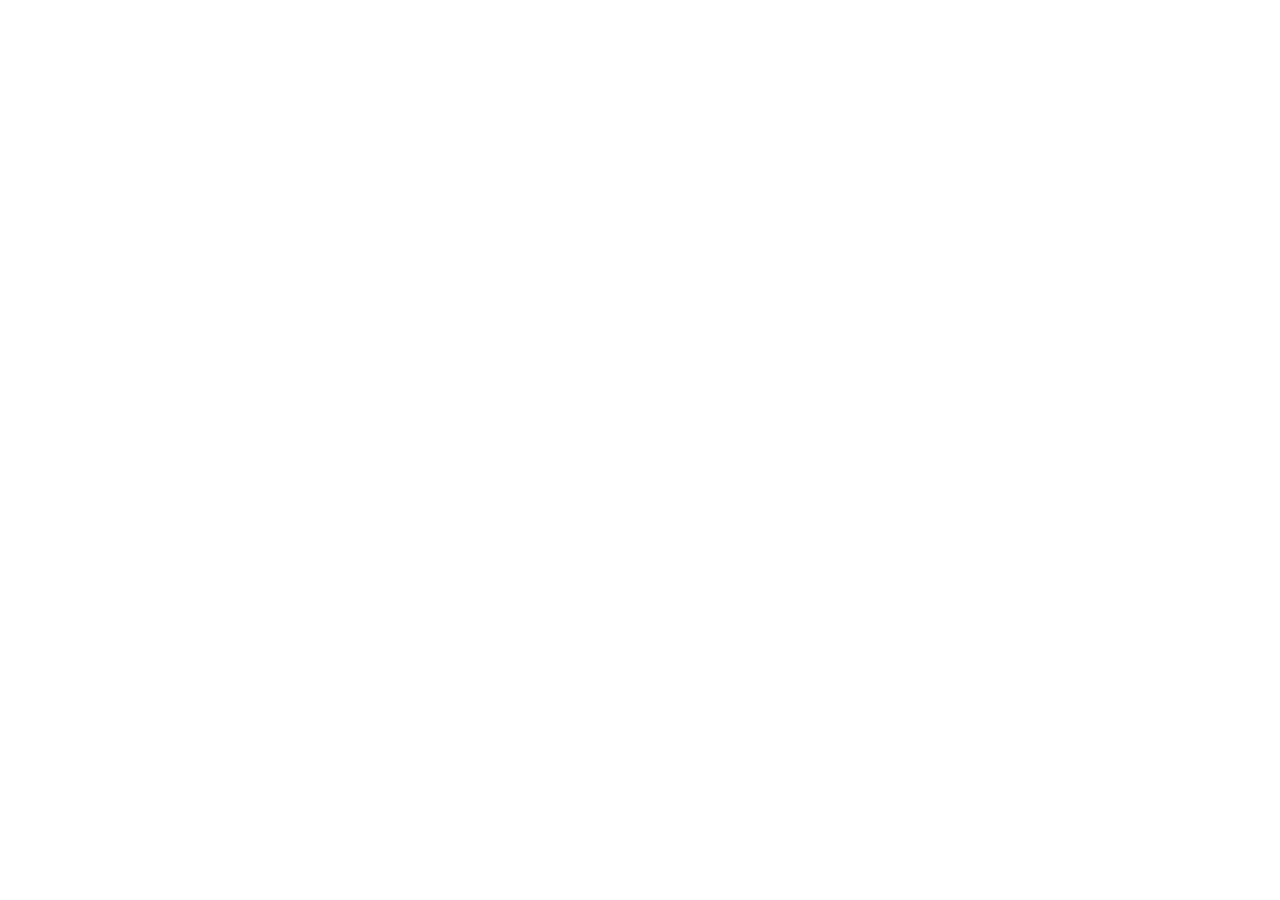
==== index.html @ 6d69ca08 "Initiating all basic files" ====
<!DOCTYPE html>
<html lang="en">
<head>
    <meta charset="UTF-8">
    <meta name="viewport" content="width=device-width, initial-scale=1.0">
    <title>Sign Up Form</title>
    <link rel="stylesheet" href="styles.css">
</head>
<body>
    
</body>
</html>
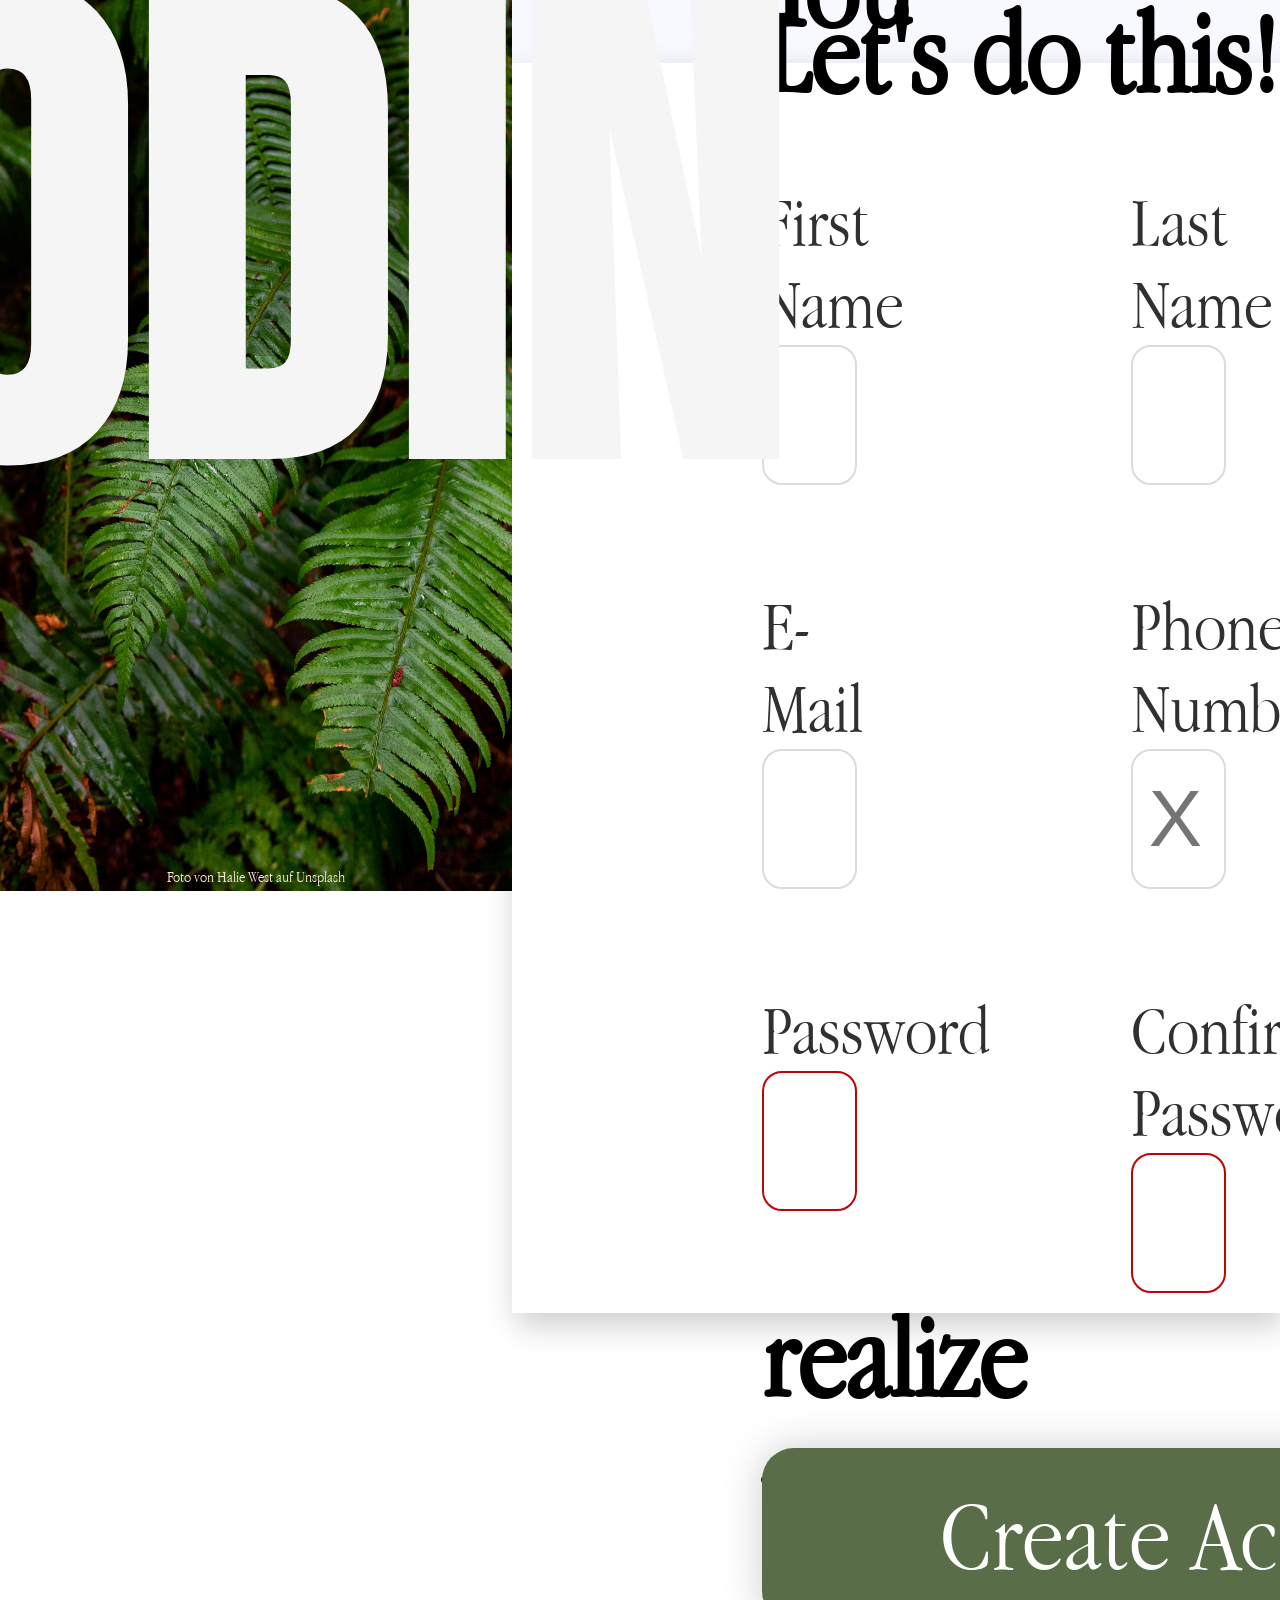
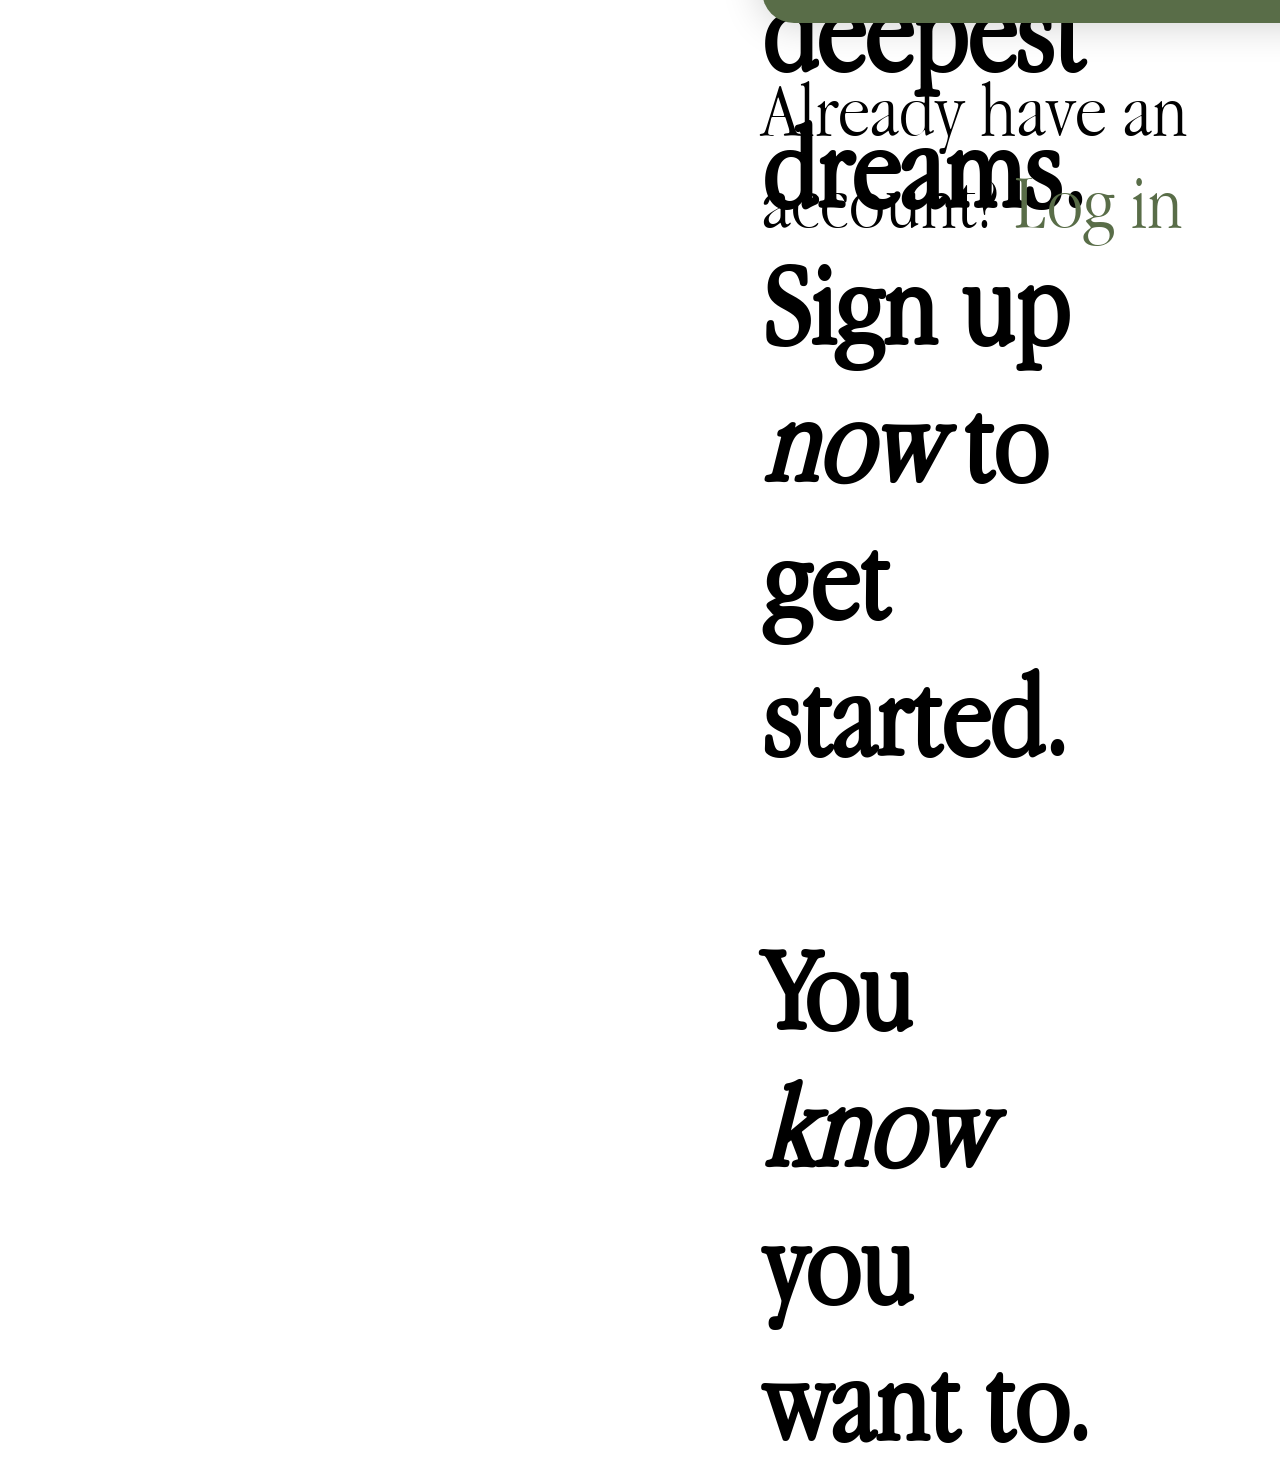
==== commit 22d3e645: "chaged names of documents" ====
--- a/index.html
+++ b/index.html
@@ -4,9 +4,64 @@
     <meta charset="UTF-8">
     <meta name="viewport" content="width=device-width, initial-scale=1.0">
     <title>Sign Up Form</title>
-    <link rel="stylesheet" href="styles.css">
+    <link rel="stylesheet" href="02_styles.css">
 </head>
 <body>
+    <div class="image-container">
+        <img src="Images/halie-west-25xggax4bSA-unsplash.jpg" alt="Jungle Leaves">
+        <div>
+            <img src="Images/odin-logo.png" alt="Odin Logo">
+            <h1>Odin</h1>
+        </div>
+    </div>
     
+    <div class="main">
+
+        <div class="container01">
+            <p><b>
+                This is not a real online service! You know you need something <br>
+                    like this in your life to help you realize your deepest dreams. <br>
+                    Sign up <i>now</i> to get started.
+                    <br><br>
+                    You <i>know</i> you want to.
+            </b></p>
+        </div>
+        <div class="container02">
+            <h2><b>Let's do this!</b></h2>
+            <form action="" method="post" id="SignIn">
+                
+                <p>
+                    <label for="firstName">First Name</label>
+                    <input type="text" id="firstName" name="firstName" required>
+                </p>
+                <p>
+                    <label for="lastName">Last Name</label>
+                    <input type="text" id="lastName" name="lastName" required>
+                </p>
+                <p>
+                    <label for="email">E-Mail</label>
+                    <input type="email" id="email" name="email" required>
+                </p>
+                <p>
+                    <label for="phoneNumber">Phone Number</label>
+                    <input type="text" id="phoneNumber" name="phoneNumber" pattern="d \d{3} \d{3}" placeholder="X XXX XXX" required>
+                </p>
+                <p>
+                    <label for="password">Password</label>
+                    <input type="password" id="password" name="password" required>
+                </p>
+                <p>
+                    <label for="confirmPassword">Confirm Password</label>
+                    <input type="password" id="confirmPassword" name="confirmPassword" required>
+                </p>
+                
+            </form>
+        </div>
+        <div class="container03">
+            <button form="SignIn" type="submit">Create Account</button>
+            <p>Already have an account? <span>Log in</span></p>
+        </div>
+
+    </div>
 </body>
 </html>
--- a/02_styles.css
+++ b/02_styles.css
@@ -0,0 +1,208 @@
+@font-face {
+    font-family: 'Apple Garamond';
+    src: url('Fonts/transfonter.org-20260317-183423/AppleGaramondLight.woff2') format('woff2'),
+        url('Fonts/transfonter.org-20260317-183423/AppleGaramondLight.woff') format('woff');
+    font-weight: 300;
+    font-style: normal;
+    font-display: swap;
+}
+
+@font-face {
+    font-family: 'Bebas Neue';
+    src: url('Fonts/transfonter.org-20260317-183423/BebasNeue-Regular.woff2') format('woff2'),
+        url('Fonts/transfonter.org-20260317-183423/BebasNeue-Regular.woff') format('woff');
+    font-weight: normal;
+    font-style: normal;
+    font-display: swap;
+}
+
+*{
+    margin: 0px;
+    padding: 0px;
+    box-sizing: border-box;
+}
+
+html {
+    font-family: "Apple Garamond",Arial, Helvetica, sans-serif;
+    height: 100%;
+    width: 100%;
+
+}
+
+body {
+    display: flex;
+
+    margin: 0 auto;
+    width: 100%;
+    height: 100%;
+}
+
+h1{
+    font-family: "Bebas Neue";
+    color: whitesmoke;
+    font-size: 40rem;
+    width: auto;
+    height: auto;
+}
+
+form{
+
+    display: flex;
+    flex-direction: row;
+    flex-wrap: wrap;   
+}
+
+form p{
+    padding: 0 0 100px 250px;
+    width: 48%;
+
+    display: flex;
+    flex-direction: column;
+
+}
+
+input {
+    width: 80%;
+    height: 140px;
+    font-size: 1em;
+
+    padding: 4px 16px;
+
+    border-radius: 20px;
+    border: 2px solid rgb(219, 219, 219);
+}
+
+label {
+    font-size: 0.9em;
+    color: rgb(48, 48, 48);
+}
+
+input[type="password"]:invalid{
+    border-color: rgb(189, 5, 5);
+}
+
+input:focus{
+    
+    border: 2px solid rgb(62, 62, 247);
+    box-shadow: 4px 4px 12px rgba(0,0,0,0.2);
+    outline: none;
+
+}
+
+h2{
+    margin-left: 250px;
+}
+
+button{
+    font-family: "Apple Garamond",Arial, Helvetica, sans-serif;
+    
+    margin: 125px 0  0 250px;
+
+    color: white;
+    background-color: #596D48;
+    border-radius: 32px;
+    box-shadow: 0 0 40px rgba(0,0,0,0.2);
+
+    border: none;
+
+    height: 175px;
+    width: 900px;
+    font-size: 1.3em;
+}
+
+button:hover{
+    background-color: #3d4b31;
+}
+
+button:focus{
+    background-color: #2c3624;
+}
+
+span{
+    color: #596D48;
+}
+
+.main{
+    height: 100%;
+    width: 60%;
+
+    display: flex;
+    flex-direction: column;
+    justify-content: center;
+    gap: 10px;
+
+    font-size: 5rem;
+
+    background-color: ghostwhite;
+}
+
+.container01{
+    font-size: 1.5em;
+    padding: 1.5em;
+    padding-left: 250px;
+}
+.container01,
+.container02,
+.container03{
+    height: auto;
+}
+
+.container02{
+    background-color: white;
+    padding: 64px 0;
+    height: 1250px;
+
+    display: flex;
+    flex-direction: column;
+    justify-content: center;
+    gap: 60px;
+
+    box-shadow: 4px 12px 30px rgba(0,0,0,0.2);
+}
+
+.container01,
+.container03{
+    height: 1000px;
+}
+
+.container03 p{
+    margin: 40px 0 0 250px;
+}
+
+.image-container{
+    position: relative;
+    width: 40%;
+    height: 100%;
+    
+    max-height: 99%;
+}
+.image-container::after{
+    content: "Foto von Halie West auf Unsplash";
+    position: absolute;
+    color: antiquewhite;   
+    bottom: 5px;
+    left: 50%;
+    transform: translateX(-50%);
+}
+
+.image-container > div {
+    display: flex;
+    justify-content: center;
+    align-items: center;
+
+    position: absolute;
+    top: 20%;
+    width: 100%;
+    height: 20%;
+
+    background-color: rgba(0, 0, 0, 0.2);
+}
+.image-container > img{
+    height: 100%;
+    width: 100%;
+}
+
+.image-container > div > img{
+    height: 100%;
+    width: auto;
+}
